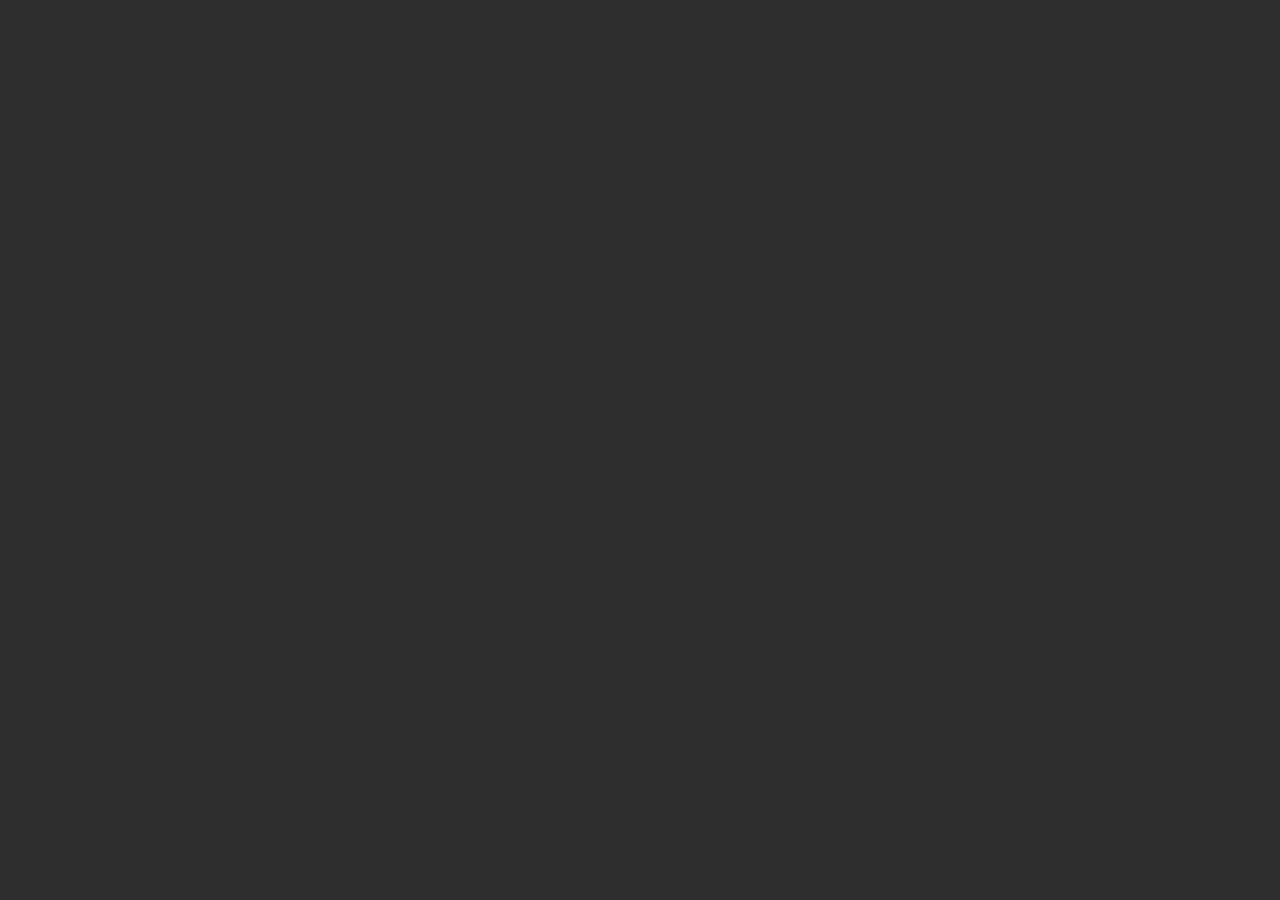
==== Site/index.html @ 5b0119a9 "Initial Commit" ====
<!DOCTYPE html>
<html lang="pt-br">
<head>
    <meta charset="UTF-8">
    <meta name="viewport" content="width=device-width, initial-scale=1.0">
    <title>Store</title>
    <link rel="stylesheet" href="css/style.css">
    <script src="js/script.js"></script>
</head>
<body>
    
</body>
</html>
---- Site/css/style.css ----
body{
    background-color: #2e2e2e;
}
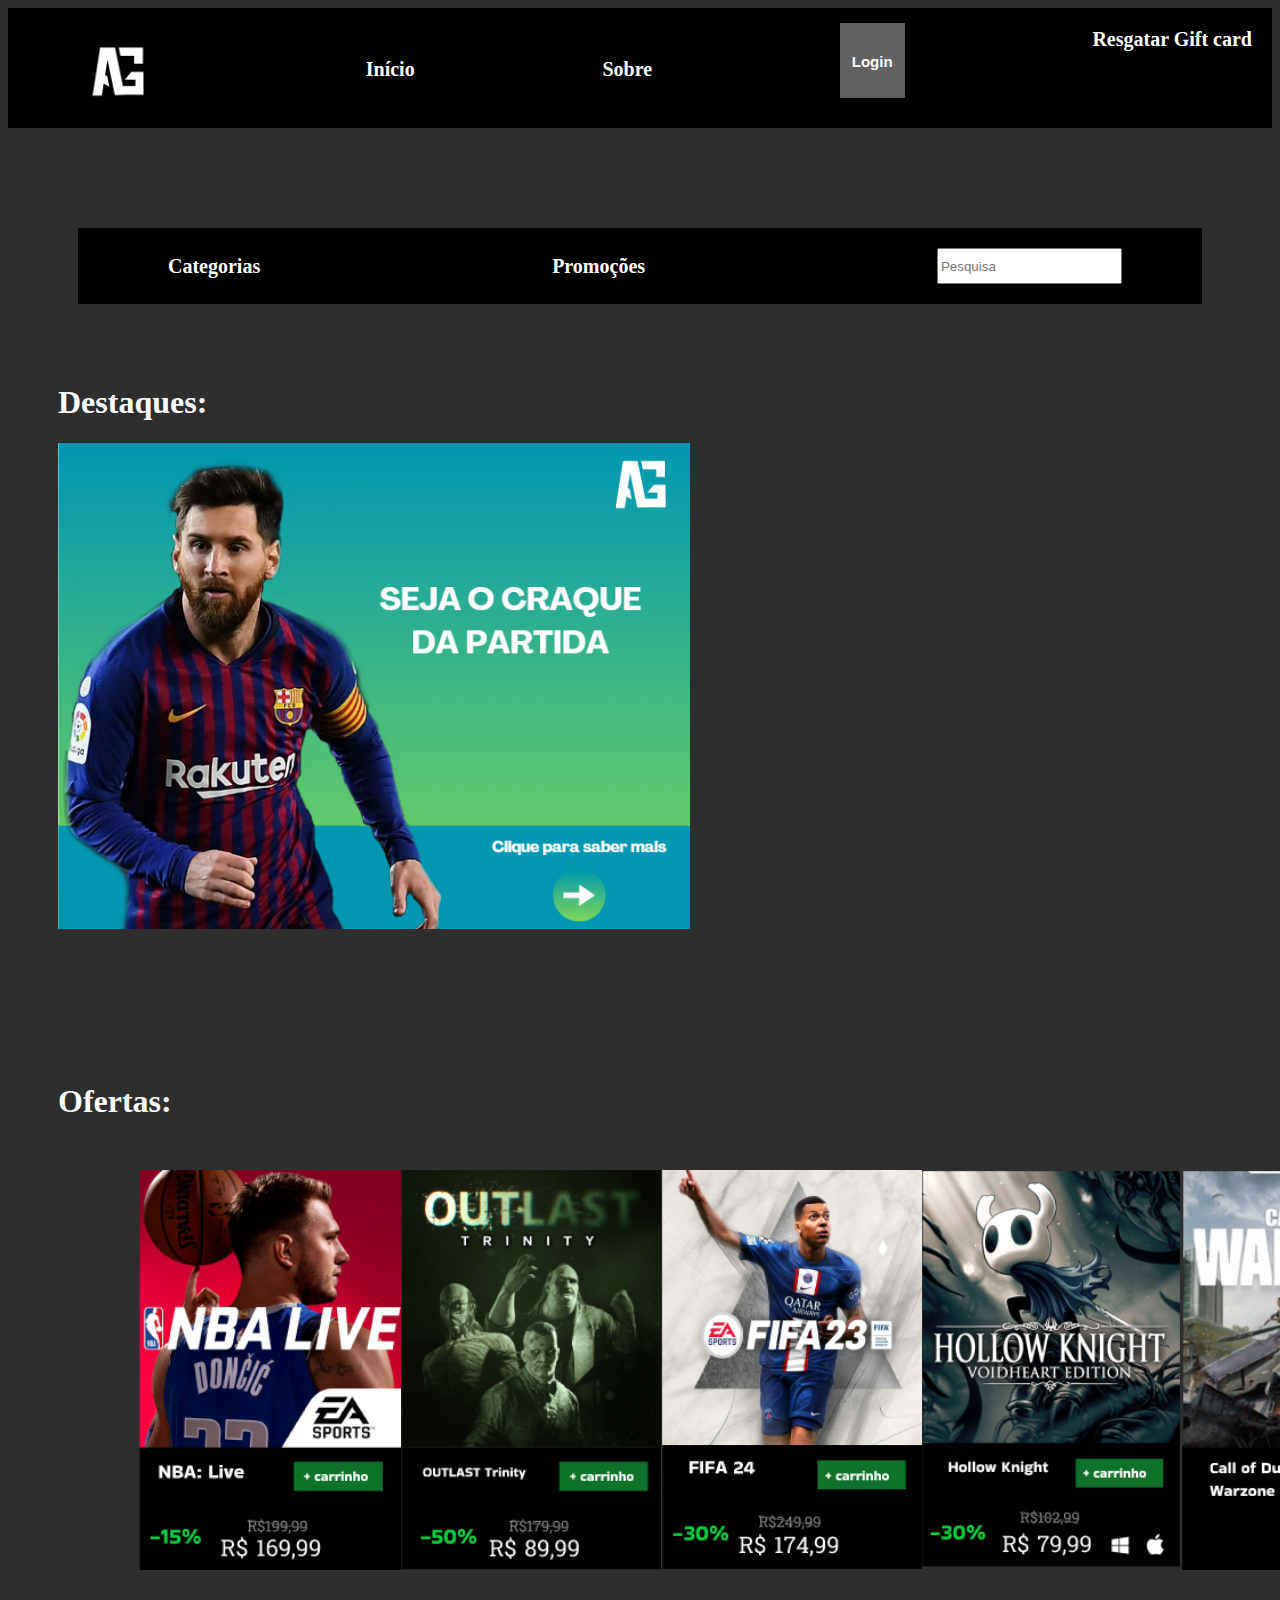
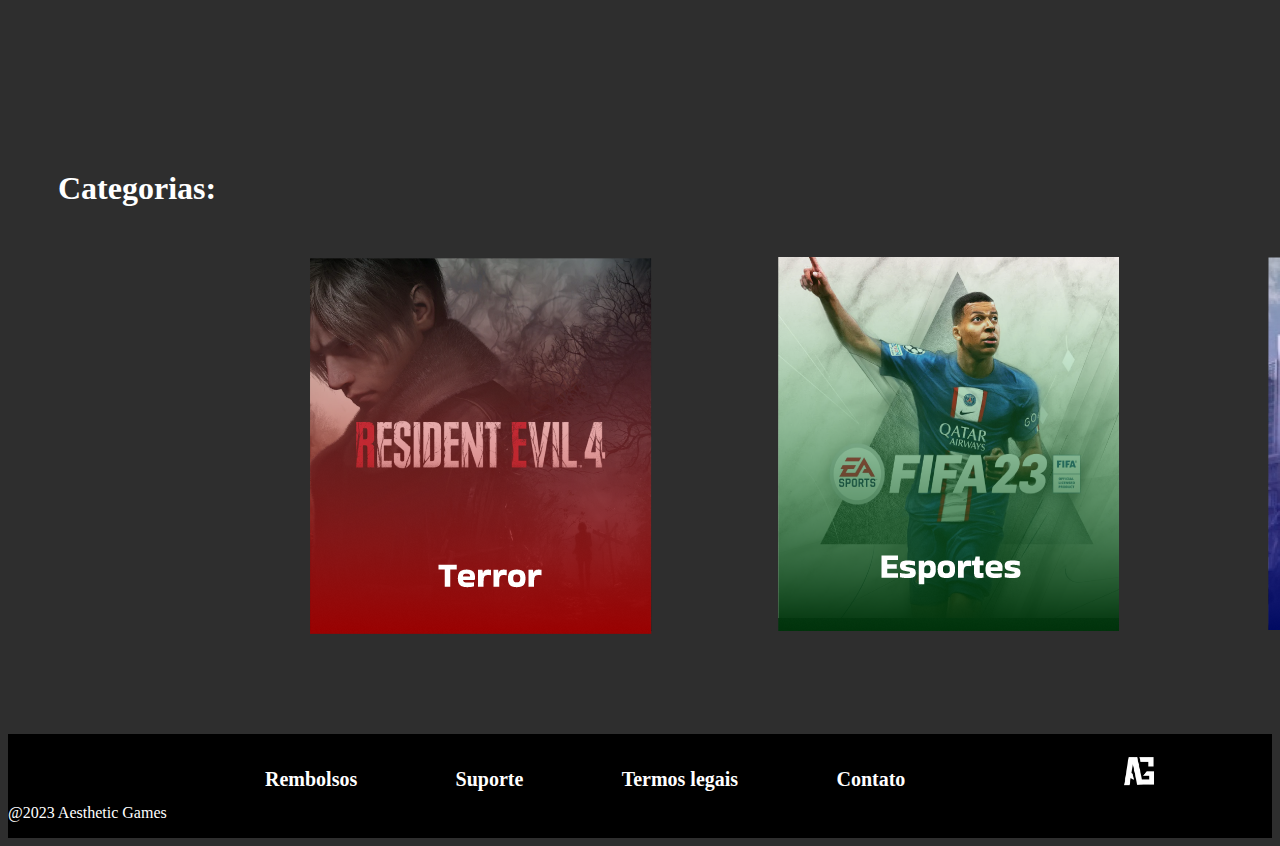
==== commit abc5df15: ":sparkles: feat: Começo da página inicial" ====
--- a/Site/index.html
+++ b/Site/index.html
@@ -2,12 +2,46 @@
 <html lang="pt-br">
 <head>
     <meta charset="UTF-8">
-    <meta name="viewport" content="width=device-width, initial-scale=1.0">
     <title>Store</title>
     <link rel="stylesheet" href="css/style.css">
     <script src="js/script.js"></script>
 </head>
 <body>
-    
+    <div id="nav">
+        <img src="imgs/AG.png" id="ag_logo">
+        <h2>Início</h2>
+        <h2>Sobre</h2>
+        <button id="login_btn">Login</button>
+        <h3>Resgatar Gift card</h3>
+    </div>
+    <div id="nav2">
+        <h4 class="categoria">Categorias</h4>
+        <h4>Promoções</h4>
+        <input type="text" placeholder="Pesquisa" id="barra_pesquisa">
+    </div>
+    <h1>Destaques:</h1>
+    <img src="imgs/banner_1.png" class="banner">
+    <h1>Ofertas:</h1>
+    <div class="ofertas">
+        <img src="imgs/nba.png" class="nba_of">
+        <img src="imgs/outlast.png" class="outlast_of">
+        <img src="imgs/fifa.png" class="fifa_of">
+        <img src="imgs/h_k.png" class="hf_of">
+        <img src="imgs/warzone.png" class="war_of">
+    </div>
+    <h1>Categorias:</h1>
+    <div class="categorias">
+        <img src="imgs/terror.png" class="cat_terror">
+        <img src="imgs/esportes.png" class="cat_esp">
+        <img src="imgs/fps.png" class="cat_fps">
+    </div>
+    <div id="rodape">
+        <p>@2023 Aesthetic Games</p>
+        <h5>Rembolsos</h5>
+        <h5>Suporte</h5>
+        <h5>Termos legais</h5>
+        <h5>Contato</h5>
+        <img src="imgs/AG.png" id="ag_logo2">
+    </div>
 </body>
-</html>+</html>
--- a/Site/css/style.css
+++ b/Site/css/style.css
@@ -1,3 +1,134 @@
+#nav{
+    background-color: black;
+    display: grid;
+    grid-template-columns: auto auto auto auto auto;
+    justify-content: space-between;
+    position: sticky;
+    top: 0;
+}
+
+#nav2{
+    background-color: black;
+    margin-top: 100px;
+    display: grid;
+    grid-template-columns: auto auto auto;
+    justify-content: space-between;
+    margin-left: 70px;
+    margin-right: 70px;
+}
+
+#rodape{
+    background-color: black;
+    display: grid;
+    grid-template-columns: auto auto auto auto auto auto;
+}
+
+#ag_logo{
+    height: 120px;
+    margin-bottom: 0px;
+    color: black;
+    margin-left: 50px;
+}
+
+#ag_logo2{
+    height: 70px;
+    margin-bottom: 10px;
+    color: black;
+    margin-left: 100px;
+}
+
+#login_btn{
+    background-color: #626161;
+    color: white;
+    margin-top: 15px;
+    margin-bottom: 30px;
+    padding-bottom: 0px;
+    padding-left: 10px;
+    padding-right: 10px;
+    font-size: 15px;
+    font-weight: 800;
+    border-color: transparent;
+}
+
+#barra_pesquisa{
+    margin-right: 80px;
+    margin-top: 20px;
+    margin-bottom: 20px;
+}
+
+.categoria{
+    margin-left: 90px;
+}
+
+.banner{
+    margin-left: 50px;
+    width: 50%;
+    margin-bottom: 70px;
+}
+
+.categorias{
+    display: grid;
+    grid-template-columns: 770px 490px 400px;
+    margin-top: 50px;
+    margin-bottom: 100px;
+}
+
+.cat_terror{
+    margin-left: 300px;
+  
+}
+
+.ofertas{
+    display: grid;
+    grid-template-columns: auto auto auto auto auto auto;
+    margin-top: 50px;
+    margin-bottom: 200px;
+}
+
+.ofertas img{
+    height: 400px;
+}
+
+.nba_of{
+    margin-left: 130px;
+}
+
 body{
     background-color: #2e2e2e;
+}
+
+h2{
+    color: white;
+    font-size: 20px;
+    font-weight: 800;
+    margin-top: 50px;
+}
+
+h3{
+    color: white;
+    margin-right: 20px;
+    font-size: 20px;
+    font-weight: 800;
+}
+
+h4{
+    color: white;
+    font-weight: 800;
+    font-size: 20px;
+}
+
+h1{
+    margin-top: 80px;
+    color: white;
+    margin-left: 50px;
+}
+
+h5{
+    color: white;
+    font-size: 20px;
+}
+
+p{
+    color: white;
+    margin-top: 70px;
 }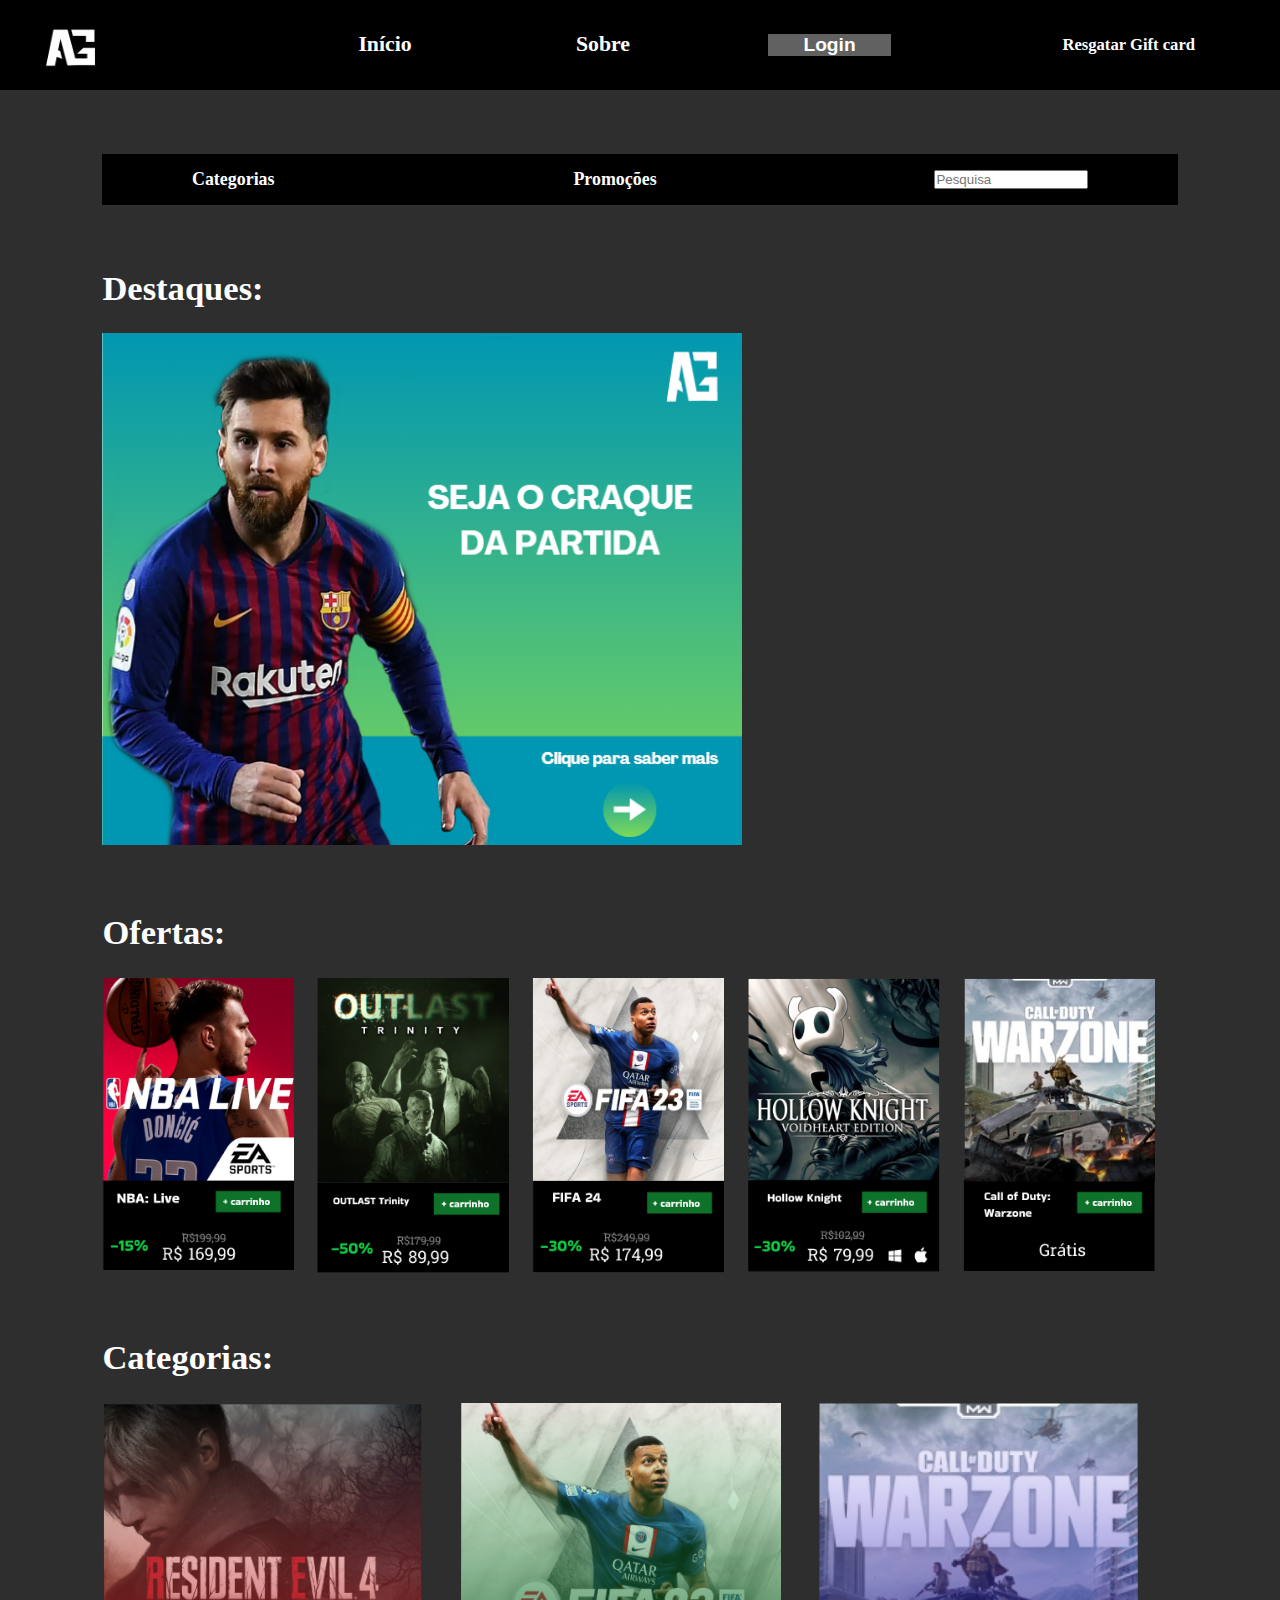
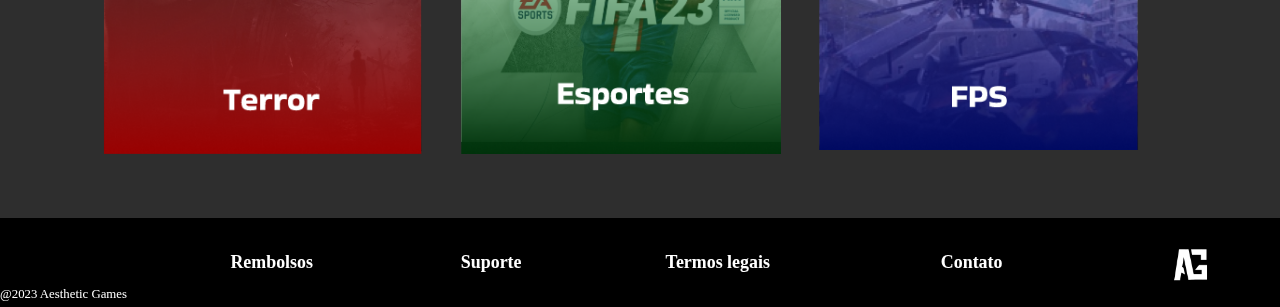
==== commit e7ae40e5: ":sparkles: feat and :bug: fix: css corrigido e atualizado." ====
--- a/Site/index.html
+++ b/Site/index.html
@@ -9,38 +9,38 @@
 <body>
     <div id="nav">
         <img src="imgs/AG.png" id="ag_logo">
-        <h2>Início</h2>
-        <h2>Sobre</h2>
+        <h2 class="inicio">Início</h2>
+        <h2 class="sobre">Sobre</h2>
         <button id="login_btn">Login</button>
-        <h3>Resgatar Gift card</h3>
+        <span class="resgatar">Resgatar Gift card</span>
     </div>
     <div id="nav2">
         <h4 class="categoria">Categorias</h4>
-        <h4>Promoções</h4>
+        <h4 class="promocoes">Promoções</h4>
         <input type="text" placeholder="Pesquisa" id="barra_pesquisa">
     </div>
-    <h1>Destaques:</h1>
+    <h1 class="destaques">Destaques:</h1>
     <img src="imgs/banner_1.png" class="banner">
-    <h1>Ofertas:</h1>
-    <div class="ofertas">
+    <h1 class="ofertas">Ofertas:</h1>
+    <div class="container-ofertas">
         <img src="imgs/nba.png" class="nba_of">
         <img src="imgs/outlast.png" class="outlast_of">
         <img src="imgs/fifa.png" class="fifa_of">
         <img src="imgs/h_k.png" class="hf_of">
         <img src="imgs/warzone.png" class="war_of">
     </div>
-    <h1>Categorias:</h1>
-    <div class="categorias">
+    <h1 class="categorias">Categorias:</h1>
+    <div class="container-categorias">
         <img src="imgs/terror.png" class="cat_terror">
         <img src="imgs/esportes.png" class="cat_esp">
         <img src="imgs/fps.png" class="cat_fps">
     </div>
     <div id="rodape">
-        <p>@2023 Aesthetic Games</p>
-        <h5>Rembolsos</h5>
-        <h5>Suporte</h5>
-        <h5>Termos legais</h5>
-        <h5>Contato</h5>
+        <p class="ano">@2023 Aesthetic Games</p>
+        <h5 class="reembolso">Rembolsos</h5>
+        <h5 class="suporte">Suporte</h5>
+        <h5 class="termos">Termos legais</h5>
+        <h5 class="contato">Contato</h5>
         <img src="imgs/AG.png" id="ag_logo2">
     </div>
 </body>
--- a/Site/css/style.css
+++ b/Site/css/style.css
@@ -1,134 +1,209 @@
+*{
+    margin: 0;
+    padding: 0;
+    box-sizing: border-box;
+}
+
+body{
+    background-color: #2e2e2e;
+}
+
 #nav{
+    width: 100%;
+    height: 7vw;
     background-color: black;
-    display: grid;
-    grid-template-columns: auto auto auto auto auto;
+    align-items: center;
+    display: grid;
+    grid-template-columns: 1fr 1fr 1fr 1fr 1fr;
     justify-content: space-between;
     position: sticky;
     top: 0;
+    align-items: center;
+}
+
+#ag_logo{
+    position: absolute;
+    width: 9%;
+    height: 100%;
+    color: black;
+    margin-left: 1vw;
+}
+
+h2{
+    color: white;
+    font-size: 1.7vw;
+    font-weight: 800;
+}
+
+.inicio{
+    position: absolute;
+    margin-left: 28vw;
+}
+
+.sobre{
+    position: absolute;
+    margin-left: 45vw;
+}
+
+#login_btn{
+    width: 15%;
+    background-color: #626161;
+    color: white;
+    margin-left: 60vw;
+    font-size: 1.5vw;
+    font-weight: 800;
+    border: 0;
+}
+
+span{
+    color: white;
+    font-size: 1.3vw;
+    font-weight: 800;
+}
+
+.resgatar{
+    position: absolute;
+    margin-left: 83vw;
 }
 
 #nav2{
+    height: 4vw;
     background-color: black;
-    margin-top: 100px;
-    display: grid;
-    grid-template-columns: auto auto auto;
-    justify-content: space-between;
-    margin-left: 70px;
-    margin-right: 70px;
+    margin-top: 5%;
+    margin-left: 8%;
+    margin-right: 8%;
+    align-items: center;
+    display: grid;
+    grid-template-columns: 1fr 1fr 1fr;
+    justify-content: space-between;
+}
+
+h4{
+    color: white;
+    font-size: 1.4vw;
+    font-weight: 800;
+}
+
+.categoria{
+    margin-left: 7vw;
+}
+
+.promocoes{
+    margin-left: 8.8vw;
+}
+
+#barra_pesquisa{
+    margin-right: 7vw;
+    margin-left: 9vw;
+    width: 12vw;
+}
+
+h1{
+    color: white;
+    font-size: 2.7vw;
+    font-weight: 800;
+}
+
+.destaques{
+    margin-top: 5%;
+    margin-bottom: 2%;
+    margin-left: 8%;
+}
+
+.banner{
+    width: 50vw;
+    height: 40vw;
+    margin-left: 8%;
+}
+
+.ofertas{
+    margin-top: 5%;
+    margin-bottom: 2%;
+    margin-left: 8%;
+}
+
+.container-ofertas{
+    display: grid;
+    grid-template-columns: 1fr 1fr 1fr 1fr 1fr;
+    justify-content: space-between;
+    margin-left: 8%;
+    margin-right: 8%;
+}
+
+.container-ofertas img{
+    width: 15vw;
+}
+
+.categorias{
+    margin-top: 5%;
+    margin-bottom: 2%;
+    margin-left: 8%;
+}
+
+.container-categorias{
+    display: grid;
+    grid-template-columns: 1fr 1fr 1fr;
+    justify-content: space-between;
+    margin-left: 8%;
+    margin-right: 8%;
+    margin-bottom: 5%;
+}
+
+.container-categorias img{
+    width: 25vw;
 }
 
 #rodape{
+    width: 100%;
+    height: 7vw;
     background-color: black;
     display: grid;
-    grid-template-columns: auto auto auto auto auto auto;
-}
-
-#ag_logo{
-    height: 120px;
-    margin-bottom: 0px;
+    grid-template-columns: 1fr 1fr 1fr 1fr 1fr 1fr;
+    justify-content: space-between;
+    align-items: center;
+}
+
+p{
+    color: white;
+    font-size: 1vw;
+}
+
+.ano{
+    position: absolute;
+    margin-top: 5%;
+}
+
+h5{
+    color: white;
+    font-size: 1.4vw;
+    font-weight: 800;
+}
+
+.reembolso{
+    position: absolute;
+    margin-left: 18vw;
+}
+
+.suporte{
+    position: absolute;
+    margin-left: 36vw;
+}
+
+.termos{
+    position: absolute;
+    margin-left: 52vw;
+}
+
+.contato{
+    position: absolute;
+    margin-left: 73.5vw;
+}
+
+#ag_logo2{
+    position: absolute;
+    width: 6vw;
+    height: 6vw;
     color: black;
-    margin-left: 50px;
-}
-
-#ag_logo2{
-    height: 70px;
-    margin-bottom: 10px;
-    color: black;
-    margin-left: 100px;
-}
-
-#login_btn{
-    background-color: #626161;
-    color: white;
-    margin-top: 15px;
-    margin-bottom: 30px;
-    padding-bottom: 0px;
-    padding-left: 10px;
-    padding-right: 10px;
-    font-size: 15px;
-    font-weight: 800;
-    border-color: transparent;
-}
-
-#barra_pesquisa{
-    margin-right: 80px;
-    margin-top: 20px;
-    margin-bottom: 20px;
-}
-
-.categoria{
-    margin-left: 90px;
-}
-
-.banner{
-    margin-left: 50px;
-    width: 50%;
-    margin-bottom: 70px;
-}
-
-.categorias{
-    display: grid;
-    grid-template-columns: 770px 490px 400px;
-    margin-top: 50px;
-    margin-bottom: 100px;
-}
-
-.cat_terror{
-    margin-left: 300px;
-  
-}
-
-.ofertas{
-    display: grid;
-    grid-template-columns: auto auto auto auto auto auto;
-    margin-top: 50px;
-    margin-bottom: 200px;
-}
-
-.ofertas img{
-    height: 400px;
-}
-
-.nba_of{
-    margin-left: 130px;
-}
-
-body{
-    background-color: #2e2e2e;
-}
-
-h2{
-    color: white;
-    font-size: 20px;
-    font-weight: 800;
-    margin-top: 50px;
-}
-
-h3{
-    color: white;
-    margin-right: 20px;
-    font-size: 20px;
-    font-weight: 800;
-}
-
-h4{
-    color: white;
-    font-weight: 800;
-    font-size: 20px;
-}
-
-h1{
-    margin-top: 80px;
-    color: white;
-    margin-left: 50px;
-}
-
-h5{
-    color: white;
-    font-size: 20px;
-}
-
-p{
-    color: white;
-    margin-top: 70px;
-}+    margin-left: 90vw;
+
+}
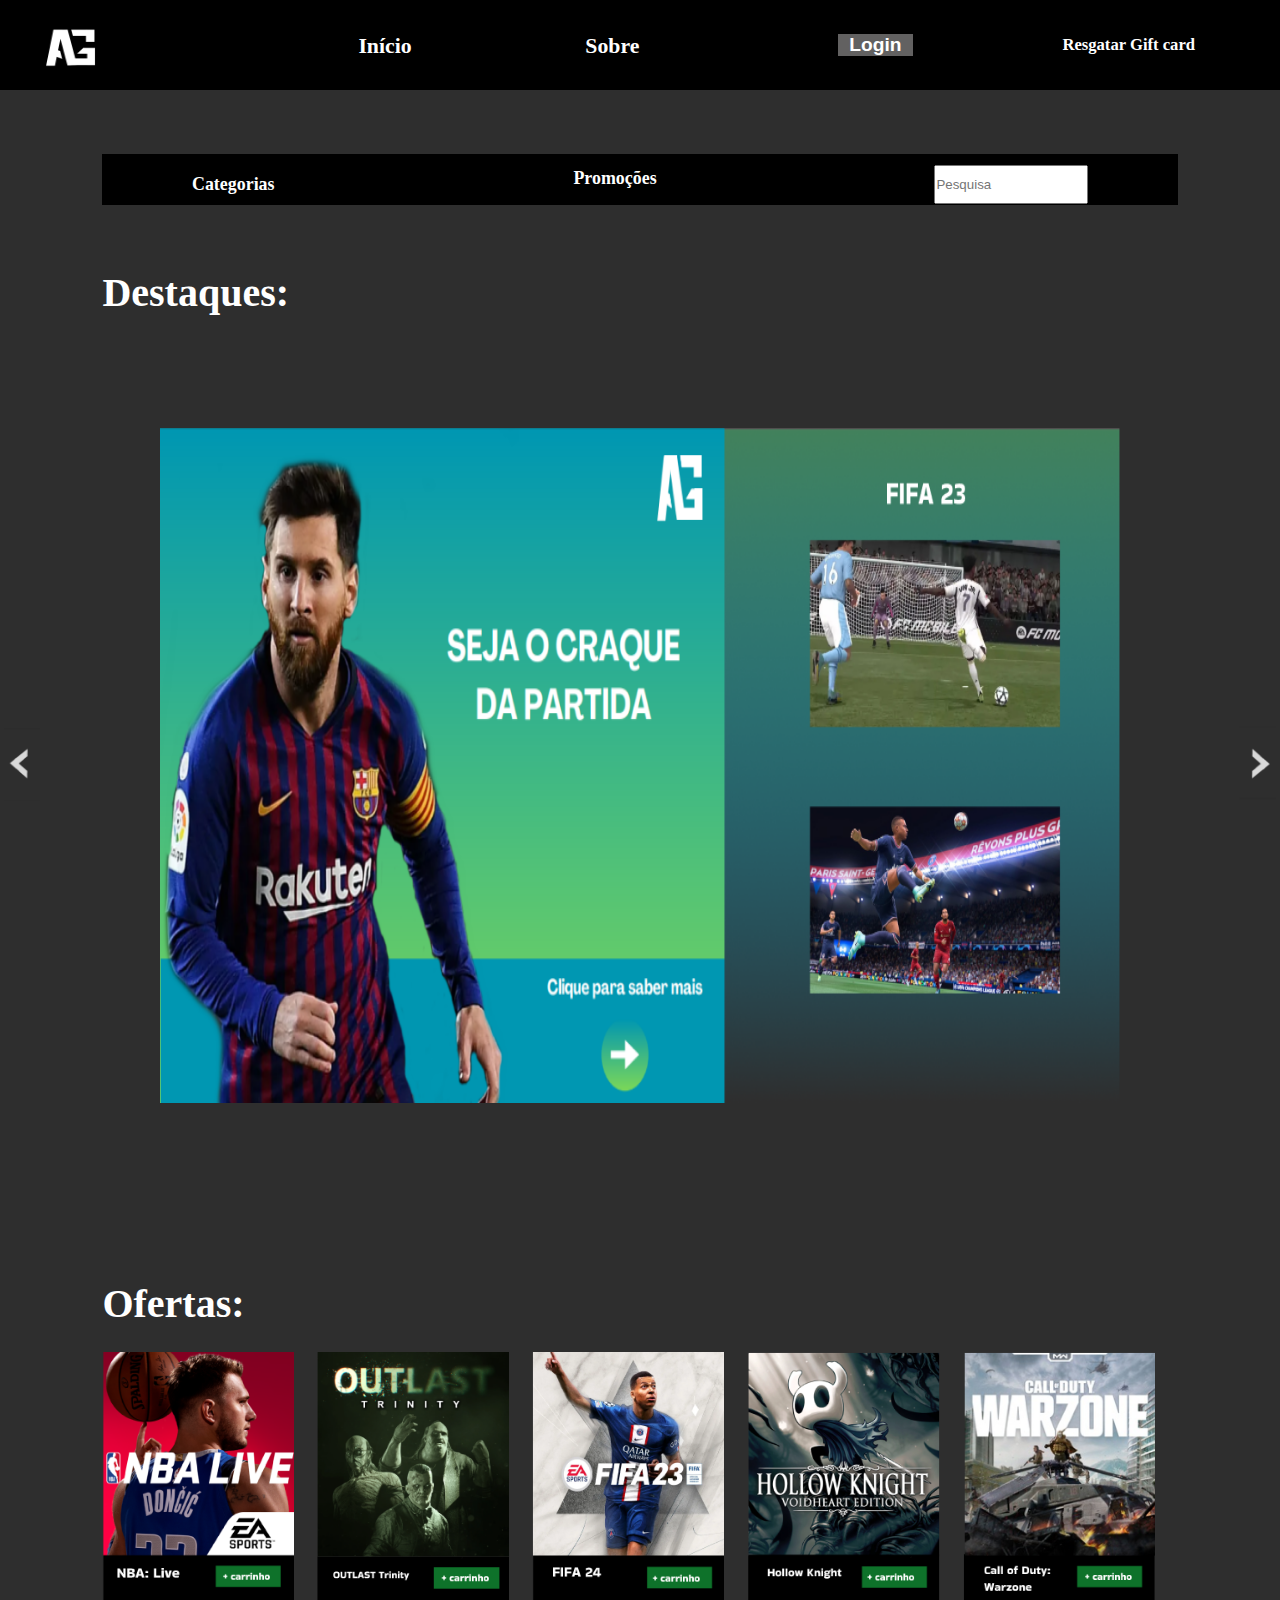
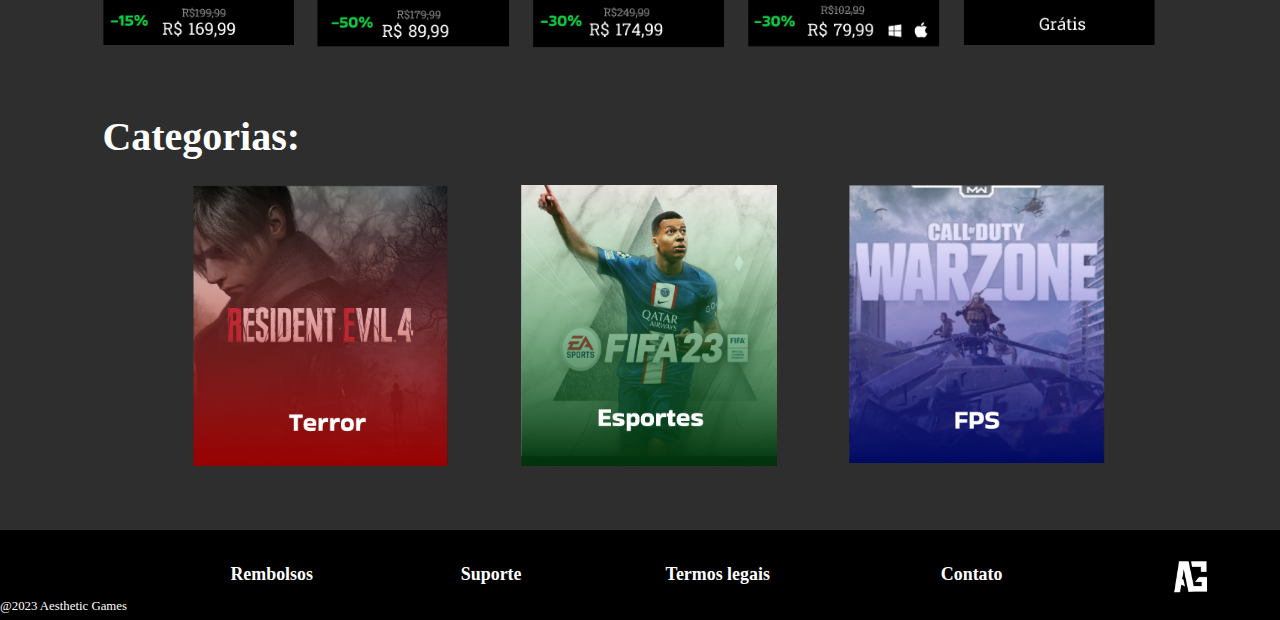
==== commit d1b33ff6: ":sparkles: feat: Carrossel da página inicial" ====
--- a/Site/index.html
+++ b/Site/index.html
@@ -4,23 +4,31 @@
     <meta charset="UTF-8">
     <title>Store</title>
     <link rel="stylesheet" href="css/style.css">
-    <script src="js/script.js"></script>
-</head>
+    <script src="js/script.js" defer></script>
 <body>
     <div id="nav">
         <img src="imgs/AG.png" id="ag_logo">
-        <h2 class="inicio">Início</h2>
-        <h2 class="sobre">Sobre</h2>
-        <button id="login_btn">Login</button>
+        <a href="index.html"><h2 class="inicio">Início</h2></a>
+        <a href="sobre.html"><h2 class="sobre">Sobre</h2></a>
+        <button id="login_btn"> <a href="login.html">Login</a></button>
         <span class="resgatar">Resgatar Gift card</span>
     </div>
     <div id="nav2">
-        <h4 class="categoria">Categorias</h4>
+        <a href="#categorias"><h4 class="categoria">Categorias</h4></a>
         <h4 class="promocoes">Promoções</h4>
         <input type="text" placeholder="Pesquisa" id="barra_pesquisa">
     </div>
     <h1 class="destaques">Destaques:</h1>
-    <img src="imgs/banner_1.png" class="banner">
+    <div class="container-slider">
+        <button id="prev-button"><img src="imgs/seta_d.png"></button>
+        <div class="container-banner">
+            <img src="imgs/banner1.png" class="slider on">
+            <img src="imgs/banner2.png" class="slider">
+            <img src="imgs/banner3.png" class="slider">
+            <img src="imgs/banner4.png" class="slider">
+        </div>
+        <button id="next-button"><img src="imgs/seta_d.png"></button>
+    </div>
     <h1 class="ofertas">Ofertas:</h1>
     <div class="container-ofertas">
         <img src="imgs/nba.png" class="nba_of">
@@ -30,7 +38,7 @@
         <img src="imgs/warzone.png" class="war_of">
     </div>
     <h1 class="categorias">Categorias:</h1>
-    <div class="container-categorias">
+    <div class="container-categorias"  id="categorias">
         <img src="imgs/terror.png" class="cat_terror">
         <img src="imgs/esportes.png" class="cat_esp">
         <img src="imgs/fps.png" class="cat_fps">
--- a/Site/css/style.css
+++ b/Site/css/style.css
@@ -8,6 +8,7 @@
     background-color: #2e2e2e;
 }
 
+/*barra de navegação*/
 #nav{
     width: 100%;
     height: 7vw;
@@ -19,6 +20,7 @@
     position: sticky;
     top: 0;
     align-items: center;
+    z-index: 1;
 }
 
 #ag_logo{
@@ -40,16 +42,27 @@
     margin-left: 28vw;
 }
 
+a{
+    margin-bottom: 1.7vw;
+    text-decoration: none;
+    color: white;
+}
+
+a:visited{
+    text-decoration: none;
+    color: white;
+}
+
 .sobre{
     position: absolute;
-    margin-left: 45vw;
+    margin-left: 30.5vw;
 }
 
 #login_btn{
     width: 15%;
     background-color: #626161;
     color: white;
-    margin-left: 60vw;
+    margin-left: 35vw;
     font-size: 1.5vw;
     font-weight: 800;
     border: 0;
@@ -66,6 +79,7 @@
     margin-left: 83vw;
 }
 
+/*barra de nagecação secundária*/
 #nav2{
     height: 4vw;
     background-color: black;
@@ -84,20 +98,75 @@
     font-weight: 800;
 }
 
+.container-slider{
+  display: flex;
+  width: 100%;
+  min-height: 100vh;
+  align-items: center;
+  justify-content: center;
+  gap: 20rem;
+  margin-top: 0;
+}
+
+.container-banner{
+    display: flex;
+    align-items: center;
+    justify-content: center;
+    width: 700px;
+}
+
+.slider{
+  opacity: 0;
+  transition: opacity .2s;
+  width: 75%;
+  position: absolute;
+  height: 75%;
+}
+
+.on {
+    opacity: 1;
+}
+
+#prev-button, #next-button{
+    border: none;
+    background-color: transparent;
+    cursor: pointer;
+}
+
+#prev-button img, #next-button img{
+    width: 80%;
+    height: 80%;
+}
+
+#next-button{
+    transform: rotate(180deg);
+    margin-left: 70px;
+    margin-bottom: 10px;
+}
+
+#prev-button{
+    margin-right: 70px;
+}
+
 .categoria{
     margin-left: 7vw;
+    margin-top: 20px;
 }
 
 .promocoes{
     margin-left: 8.8vw;
+    margin-bottom: 13px;
 }
 
 #barra_pesquisa{
     margin-right: 7vw;
     margin-left: 9vw;
     width: 12vw;
-}
-
+    padding-top: 10px;
+    padding-bottom: 10px;
+}
+
+/*destaques*/
 h1{
     color: white;
     font-size: 2.7vw;
@@ -106,20 +175,18 @@
 
 .destaques{
     margin-top: 5%;
+    margin-bottom: 0;
+    margin-left: 8%;
+    font-size: 40px
+}
+
+
+/*ofertas*/
+.ofertas{
+    margin-top: 5%;
     margin-bottom: 2%;
     margin-left: 8%;
-}
-
-.banner{
-    width: 50vw;
-    height: 40vw;
-    margin-left: 8%;
-}
-
-.ofertas{
-    margin-top: 5%;
-    margin-bottom: 2%;
-    margin-left: 8%;
+    font-size: 40px
 }
 
 .container-ofertas{
@@ -128,31 +195,35 @@
     justify-content: space-between;
     margin-left: 8%;
     margin-right: 8%;
+    justify-content: center;
 }
 
 .container-ofertas img{
     width: 15vw;
 }
 
+/*categorias*/
 .categorias{
     margin-top: 5%;
     margin-bottom: 2%;
     margin-left: 8%;
+    font-size: 40px
 }
 
 .container-categorias{
     display: grid;
     grid-template-columns: 1fr 1fr 1fr;
     justify-content: space-between;
-    margin-left: 8%;
+    margin-left: 15%;
     margin-right: 8%;
     margin-bottom: 5%;
 }
 
 .container-categorias img{
-    width: 25vw;
-}
-
+    width: 20vw;
+}
+
+/*rodapé*/
 #rodape{
     width: 100%;
     height: 7vw;
@@ -207,3 +278,44 @@
     margin-left: 90vw;
 
 }
+
+.inicio{
+    position: absolute;
+    margin-left: 28vw;
+}
+
+span{
+    color: white;
+    font-size: 1.3vw;
+    font-weight: 800;
+}
+
+.resgatar{
+    position: absolute;
+    margin-left: 83vw;
+}
+
+.ano{
+    position: absolute;
+    margin-top: 5%;
+}
+
+.reembolso{
+    position: absolute;
+    margin-left: 18vw;
+}
+
+.suporte{
+    position: absolute;
+    margin-left: 36vw;
+}
+
+.termos{
+    position: absolute;
+    margin-left: 52vw;
+}
+
+.contato{
+    position: absolute;
+    margin-left: 73.5vw;
+}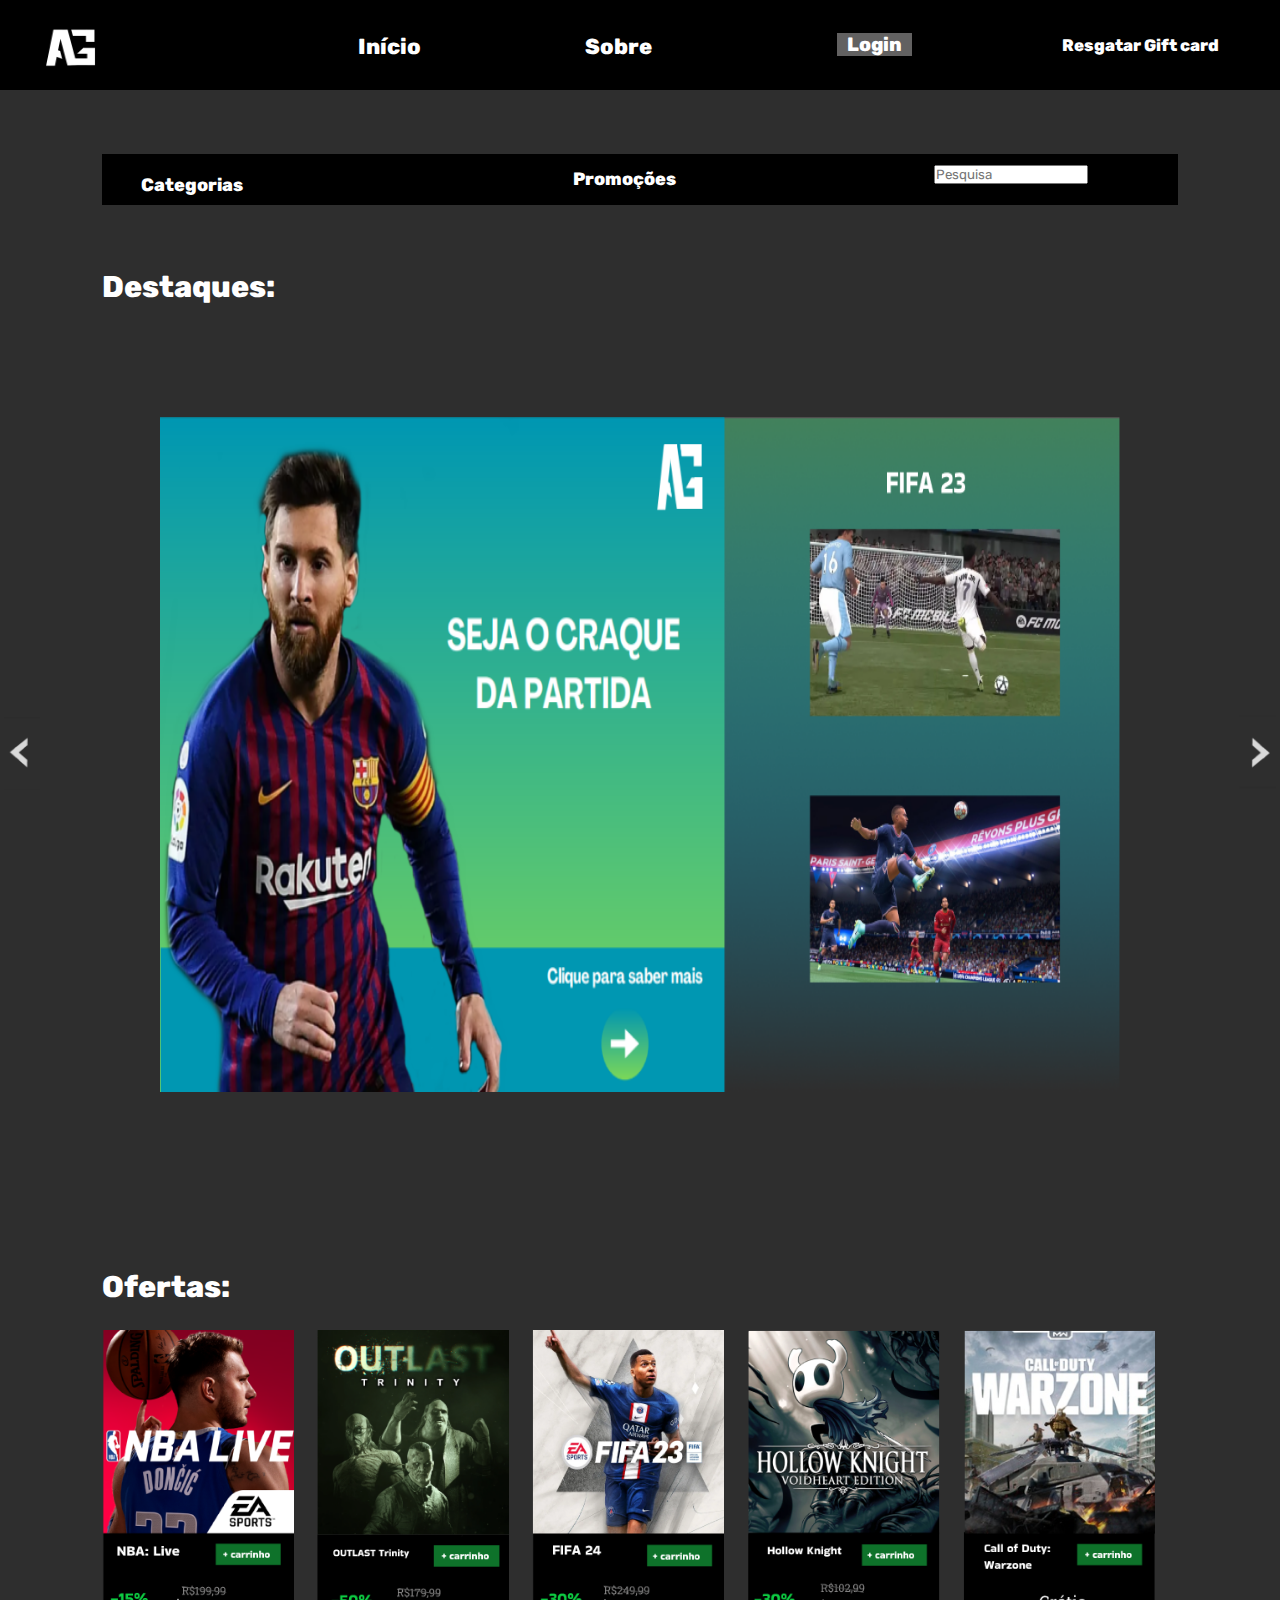
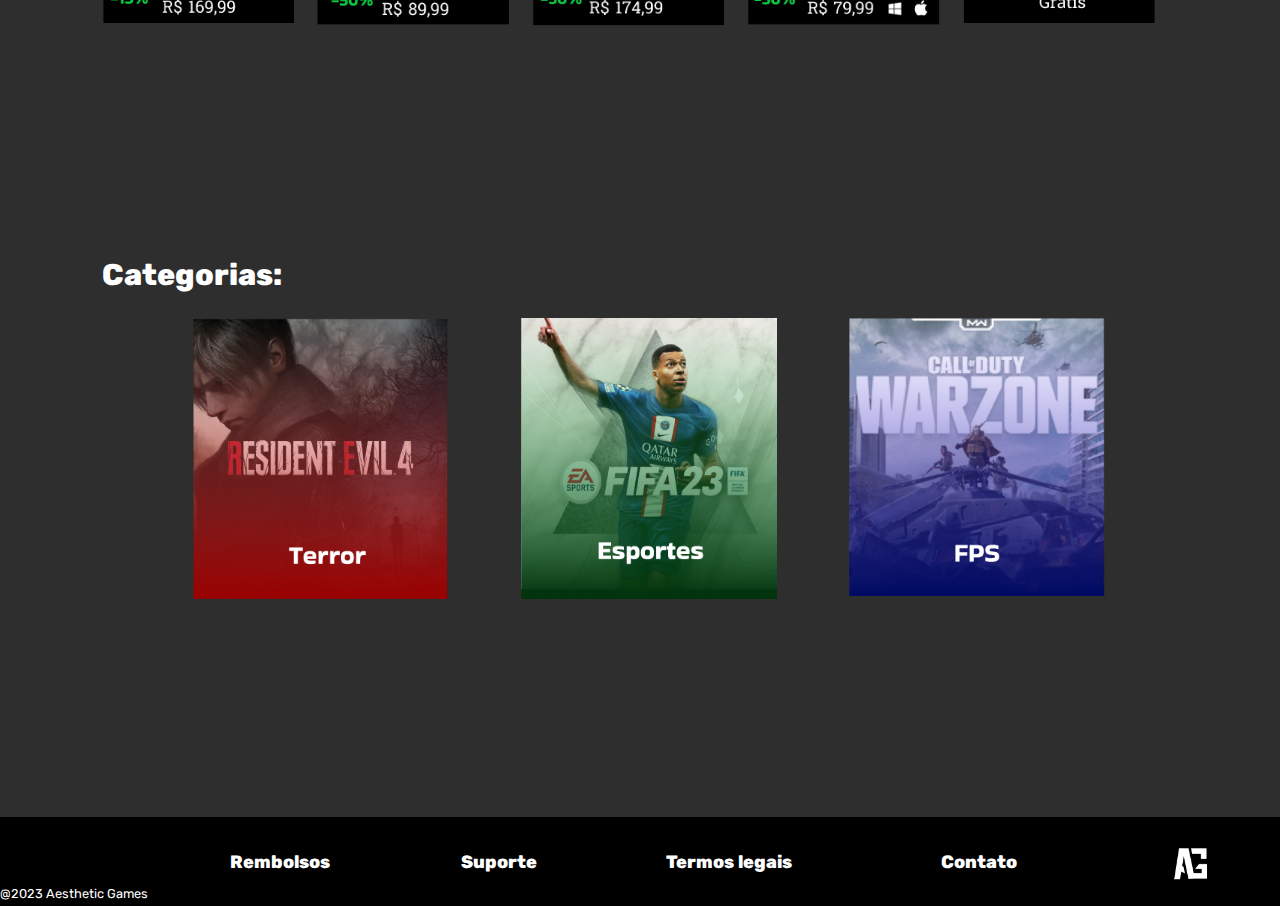
==== commit f21b2bae: "comeicei o carrinho e corrigi/piorei a pagina de pesquisa" ====
--- a/Site/index.html
+++ b/Site/index.html
@@ -16,7 +16,9 @@
     <div id="nav2">
         <a href="#categorias"><h4 class="categoria">Categorias</h4></a>
         <h4 class="promocoes">Promoções</h4>
+        <a href="pesquisa.html">
         <input type="text" placeholder="Pesquisa" id="barra_pesquisa">
+    </a>
     </div>
     <h1 class="destaques">Destaques:</h1>
     <div class="container-slider">
--- a/Site/css/style.css
+++ b/Site/css/style.css
@@ -1,7 +1,10 @@
+@import url('https://fonts.googleapis.com/css2?family=Rubik:wght@300;400;500;600;700;800;900&display=swap');
+
 *{
     margin: 0;
     padding: 0;
     box-sizing: border-box;
+    font-family: 'Rubik', cursive;
 }
 
 body{
@@ -105,7 +108,6 @@
   align-items: center;
   justify-content: center;
   gap: 20rem;
-  margin-top: 0;
 }
 
 .container-banner{
@@ -123,7 +125,7 @@
   height: 75%;
 }
 
-.on {
+.on{
     opacity: 1;
 }
 
@@ -149,7 +151,7 @@
 }
 
 .categoria{
-    margin-left: 7vw;
+    margin-left: 3vw;
     margin-top: 20px;
 }
 
@@ -162,8 +164,6 @@
     margin-right: 7vw;
     margin-left: 9vw;
     width: 12vw;
-    padding-top: 10px;
-    padding-bottom: 10px;
 }
 
 /*destaques*/
@@ -177,7 +177,7 @@
     margin-top: 5%;
     margin-bottom: 0;
     margin-left: 8%;
-    font-size: 40px
+    font-size: 30px
 }
 
 
@@ -186,7 +186,7 @@
     margin-top: 5%;
     margin-bottom: 2%;
     margin-left: 8%;
-    font-size: 40px
+    font-size: 30px
 }
 
 .container-ofertas{
@@ -196,6 +196,7 @@
     margin-left: 8%;
     margin-right: 8%;
     justify-content: center;
+    margin-bottom: 230px;
 }
 
 .container-ofertas img{
@@ -207,7 +208,7 @@
     margin-top: 5%;
     margin-bottom: 2%;
     margin-left: 8%;
-    font-size: 40px
+    font-size: 30px
 }
 
 .container-categorias{
@@ -216,7 +217,7 @@
     justify-content: space-between;
     margin-left: 15%;
     margin-right: 8%;
-    margin-bottom: 5%;
+    margin-bottom: 17%;
 }
 
 .container-categorias img{
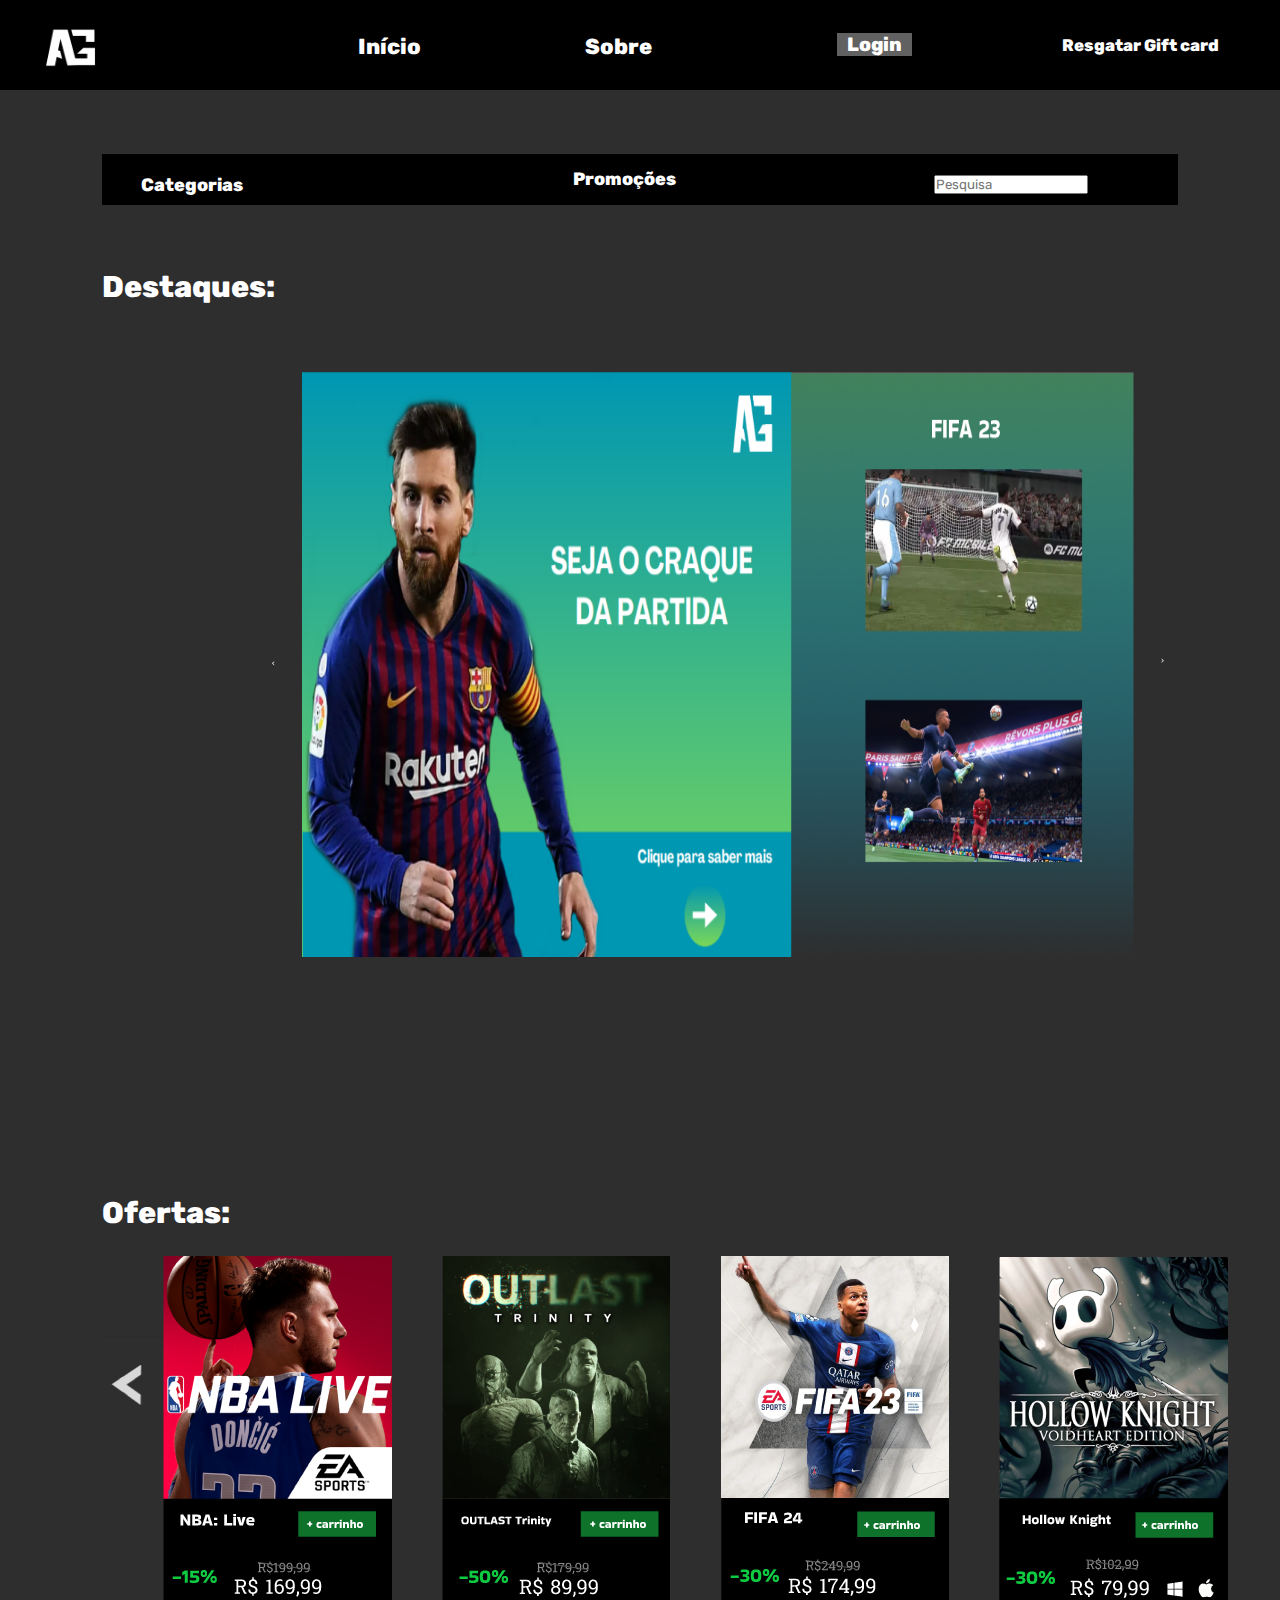
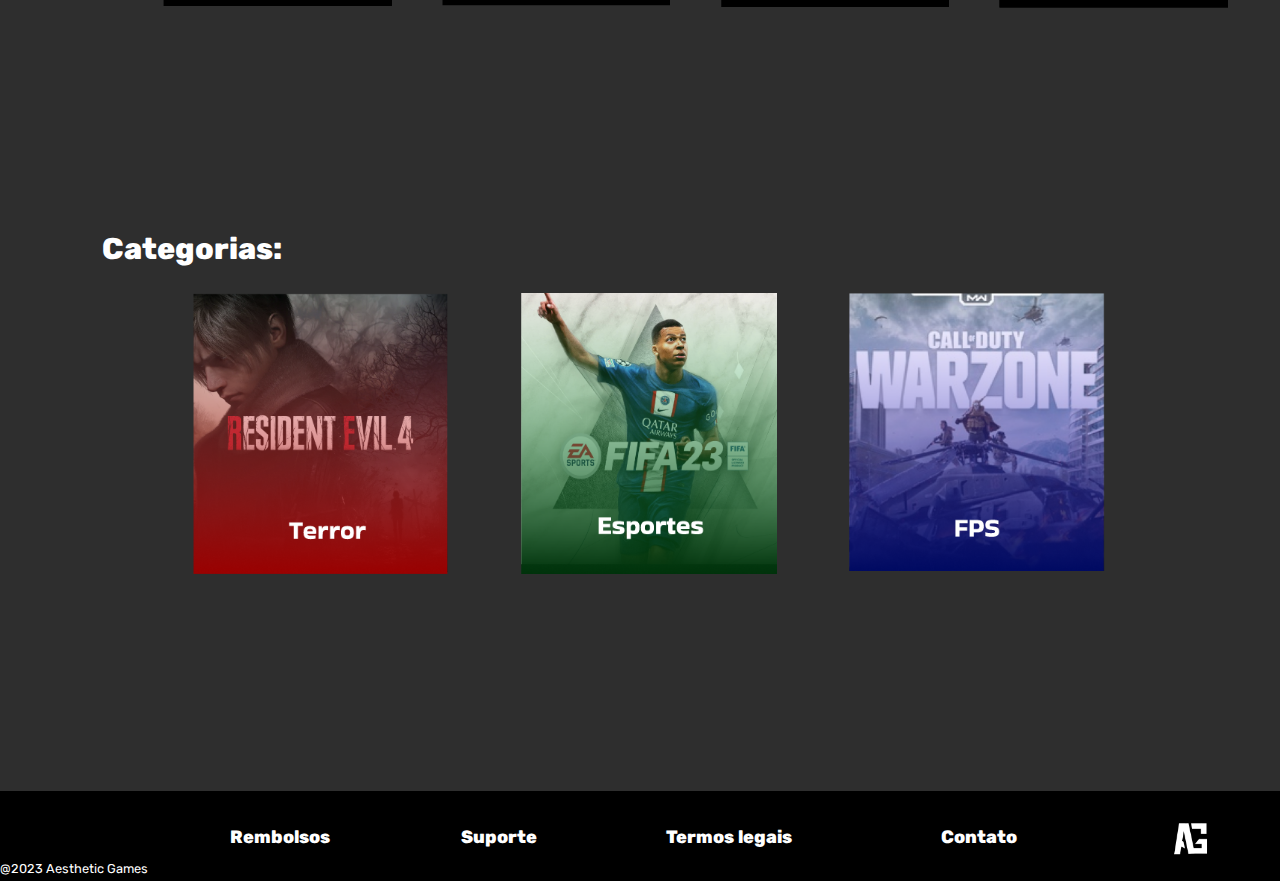
==== commit 2d2c8029: ":dizzy:feat: Site login com js e ajuste na página inicial" ====
--- a/Site/index.html
+++ b/Site/index.html
@@ -16,9 +16,7 @@
     <div id="nav2">
         <a href="#categorias"><h4 class="categoria">Categorias</h4></a>
         <h4 class="promocoes">Promoções</h4>
-        <a href="pesquisa.html">
-        <input type="text" placeholder="Pesquisa" id="barra_pesquisa">
-    </a>
+        <input type="text" placeholder="Pesquisa" id="barra_pesquisa" onclick="search()">
     </div>
     <h1 class="destaques">Destaques:</h1>
     <div class="container-slider">
@@ -33,11 +31,13 @@
     </div>
     <h1 class="ofertas">Ofertas:</h1>
     <div class="container-ofertas">
-        <img src="imgs/nba.png" class="nba_of">
-        <img src="imgs/outlast.png" class="outlast_of">
-        <img src="imgs/fifa.png" class="fifa_of">
-        <img src="imgs/h_k.png" class="hf_of">
-        <img src="imgs/warzone.png" class="war_of">
+        <button id="prev-button2"><img src="imgs/seta_d.png"></button>
+        <img src="imgs/nba.png" class="slider2">
+        <img src="imgs/outlast.png" class="slider2 on">
+        <img src="imgs/fifa.png" class="slider2 on">
+        <img src="imgs/h_k.png" class="slider2 on">
+        <img src="imgs/warzone.png" class="slider2 on">
+        <button id="next-button2"><img src="imgs/seta_d.png"></button>
     </div>
     <h1 class="categorias">Categorias:</h1>
     <div class="container-categorias"  id="categorias">
--- a/Site/css/style.css
+++ b/Site/css/style.css
@@ -103,11 +103,13 @@
 
 .container-slider{
   display: flex;
-  width: 100%;
-  min-height: 100vh;
+  width: 70%;
+  min-height: 80vh;
   align-items: center;
   justify-content: center;
   gap: 20rem;
+  margin-bottom: 170px;
+  margin-left: 270px;
 }
 
 .container-banner{
@@ -120,9 +122,14 @@
 .slider{
   opacity: 0;
   transition: opacity .2s;
-  width: 75%;
+  width: 65%;
   position: absolute;
-  height: 75%;
+  height: 65%;
+  margin-left: 20px;
+}
+
+.slider:hover{
+   cursor: pointer;
 }
 
 .on{
@@ -142,12 +149,64 @@
 
 #next-button{
     transform: rotate(180deg);
-    margin-left: 70px;
+    margin-left: 100px;
     margin-bottom: 10px;
 }
 
 #prev-button{
-    margin-right: 70px;
+    margin-right: 40px;
+}
+
+/*ofertas*/
+.ofertas{
+    margin-top: 5%;
+    margin-bottom: 2%;
+    margin-left: 8%;
+    font-size: 30px
+}
+
+.container-ofertas{
+    justify-content: space-between;
+    margin-left: 8%;
+    margin-right: 8%;
+    justify-content: center;
+    margin-bottom: 220px;
+    display: grid;
+    grid-template-columns: 1fr 1fr 1fr 1fr 1fr 1fr 1fr;
+    justify-content: space-around;
+}
+
+.slider2{
+    transition: transform .2s;
+    margin-right: 50px;
+}
+
+.slider2:hover{
+    transform: scale(1.1);
+    cursor: pointer;
+}
+
+#prev-button2, #next-button2{
+    border: none;
+    background-color: transparent;
+    cursor: pointer;
+    width: 60px;
+    height: 100px;
+    margin-top: 80px;
+}
+
+#prev-button2 img, #next-button2 img{
+    width: 60px;
+    height: 100px;
+}
+
+#prev-button{
+    margin-right: 80px;
+}
+
+#next-button2{
+    transform: rotate(180deg);
+    margin-left: 10px;
 }
 
 .categoria{
@@ -180,29 +239,6 @@
     font-size: 30px
 }
 
-
-/*ofertas*/
-.ofertas{
-    margin-top: 5%;
-    margin-bottom: 2%;
-    margin-left: 8%;
-    font-size: 30px
-}
-
-.container-ofertas{
-    display: grid;
-    grid-template-columns: 1fr 1fr 1fr 1fr 1fr;
-    justify-content: space-between;
-    margin-left: 8%;
-    margin-right: 8%;
-    justify-content: center;
-    margin-bottom: 230px;
-}
-
-.container-ofertas img{
-    width: 15vw;
-}
-
 /*categorias*/
 .categorias{
     margin-top: 5%;
@@ -221,7 +257,13 @@
 }
 
 .container-categorias img{
+    transition: transform .2s;
     width: 20vw;
+}
+
+.container-categorias img:hover{
+    transform: scale(1.05);
+    cursor: pointer;
 }
 
 /*rodapé*/
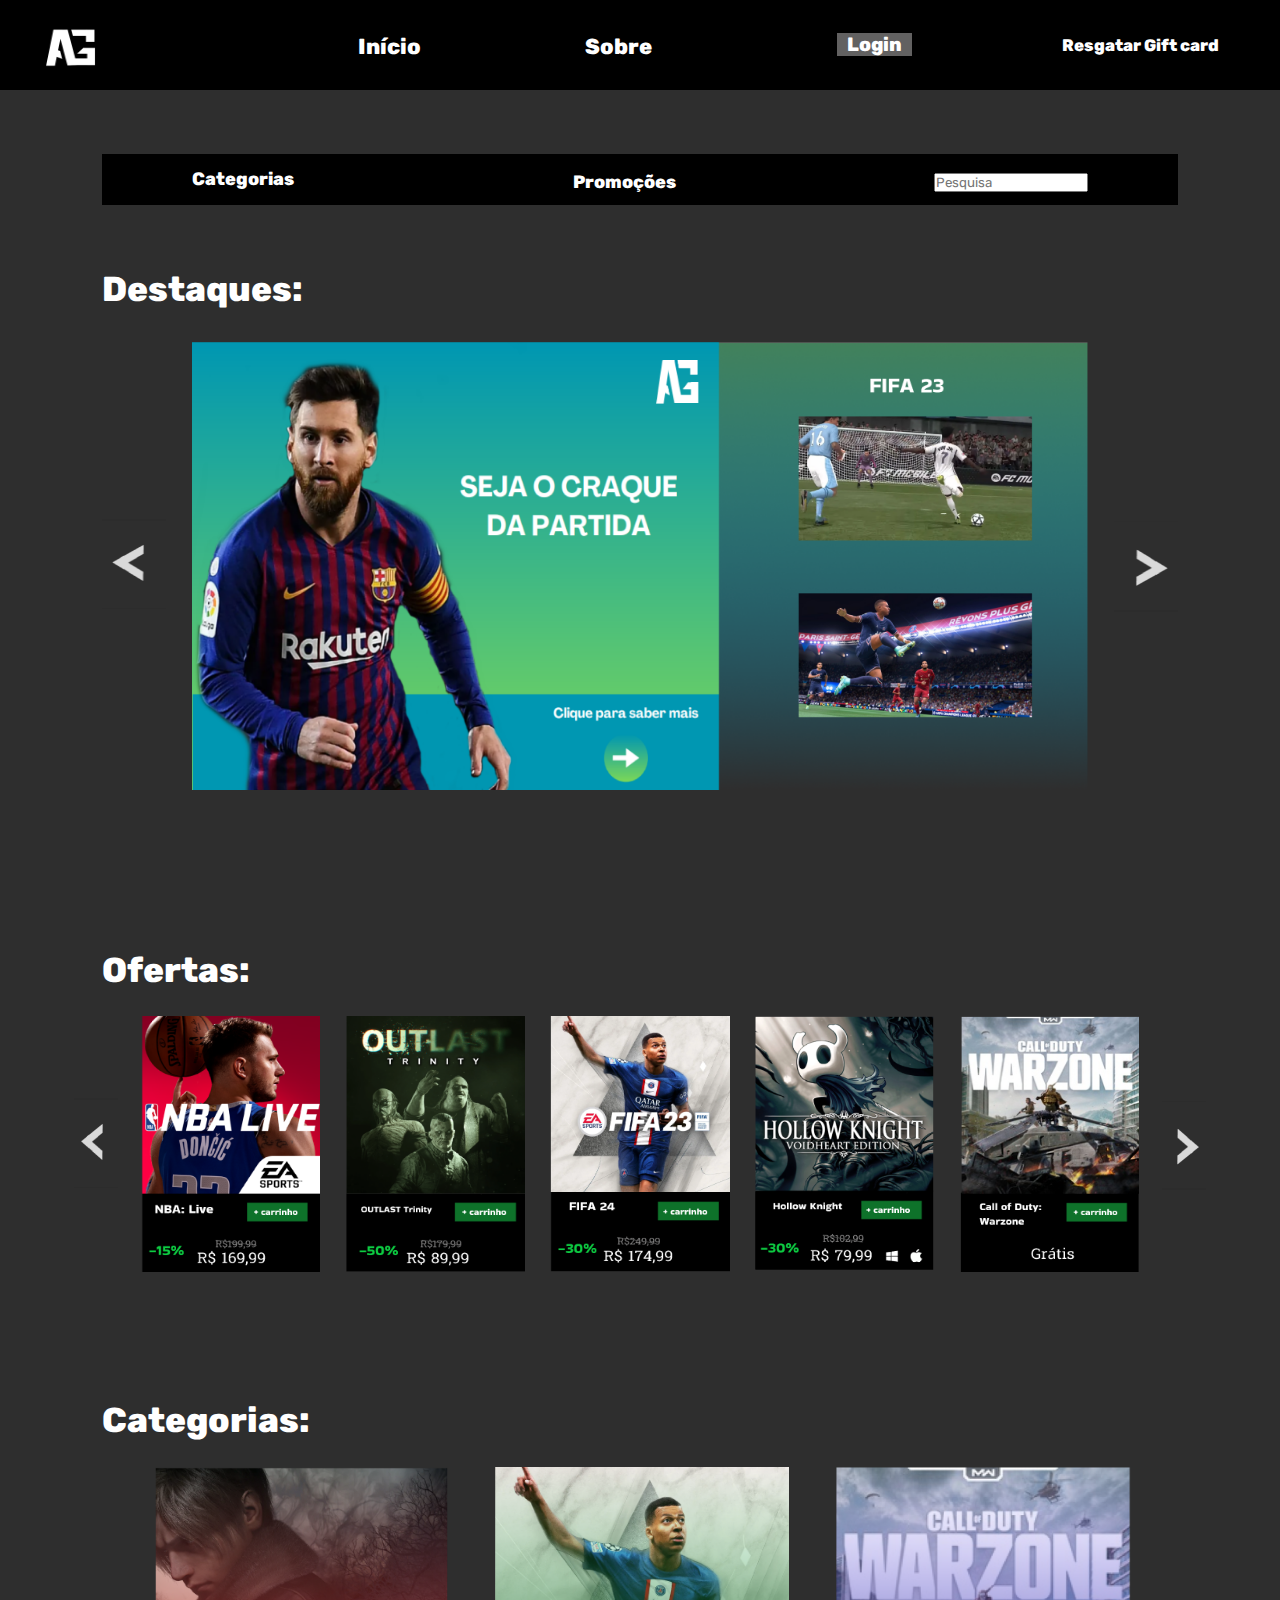
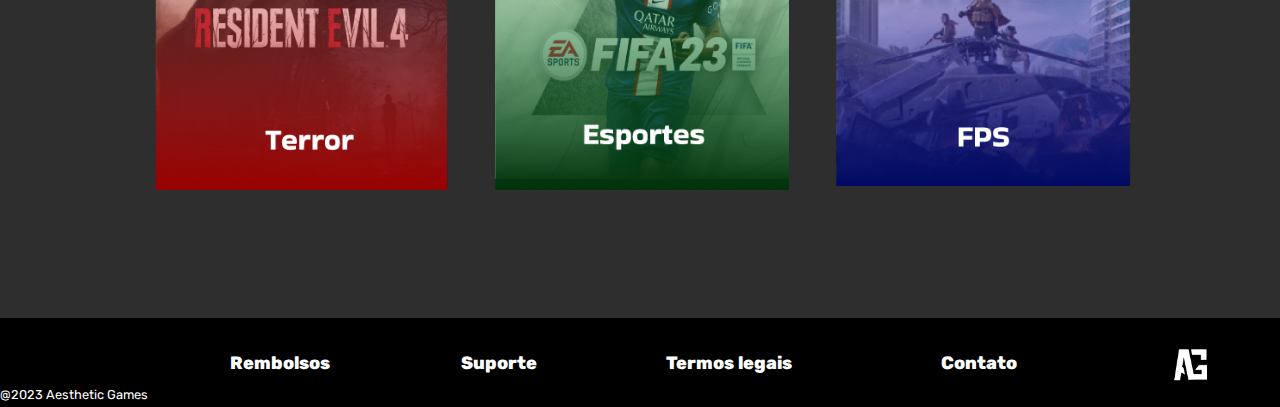
==== commit a5020ba6: ":sparkles: feat: Adicionada a responsividade da página de início." ====
--- a/Site/index.html
+++ b/Site/index.html
@@ -14,7 +14,7 @@
         <span class="resgatar">Resgatar Gift card</span>
     </div>
     <div id="nav2">
-        <a href="#categorias"><h4 class="categoria">Categorias</h4></a>
+        <a href="#categorias"><h4 id="categoria">Categorias</h4></a>
         <h4 class="promocoes">Promoções</h4>
         <input type="text" placeholder="Pesquisa" id="barra_pesquisa" onclick="search()">
     </div>
@@ -33,14 +33,14 @@
     <div class="container-ofertas">
         <button id="prev-button2"><img src="imgs/seta_d.png"></button>
         <img src="imgs/nba.png" class="slider2">
-        <img src="imgs/outlast.png" class="slider2 on">
-        <img src="imgs/fifa.png" class="slider2 on">
-        <img src="imgs/h_k.png" class="slider2 on">
+        <img src="imgs/outlast.png" class="slider2-on">
+        <img src="imgs/fifa.png" class="slider2-on">
+        <img src="imgs/h_k.png" class="slider2-on">
         <img src="imgs/warzone.png" class="slider2 on">
         <button id="next-button2"><img src="imgs/seta_d.png"></button>
     </div>
     <h1 class="categorias">Categorias:</h1>
-    <div class="container-categorias"  id="categorias">
+    <div class="container-categorias">
         <img src="imgs/terror.png" class="cat_terror">
         <img src="imgs/esportes.png" class="cat_esp">
         <img src="imgs/fps.png" class="cat_fps">
--- a/Site/css/style.css
+++ b/Site/css/style.css
@@ -101,31 +101,59 @@
     font-weight: 800;
 }
 
+#categoria{
+    margin-left: 7vw;
+    margin-top: 4%;
+}
+
+.promocoes{
+    margin-top: 3%;
+}
+
+#barra_pesquisa{
+  margin-left: 40vw;
+}
+
+/*destaques*/
+h1{
+    color: white;
+    font-size: 2.7vw;
+    font-weight: 800;
+}
+
+.destaques{
+    margin-top: 5%;
+    margin-bottom: 0;
+    margin-left: 8%;
+    font-size: 5w;
+}
+
 .container-slider{
-  display: flex;
-  width: 70%;
-  min-height: 80vh;
+  display: grid;
+  grid-template-columns: 1fr 1fr 1fr;
+  width: 70vw;
+  height: 40vw;
   align-items: center;
   justify-content: center;
-  gap: 20rem;
-  margin-bottom: 170px;
-  margin-left: 270px;
+  margin-bottom: 10%;
+  margin-left: 15%;
 }
 
 .container-banner{
+    position: absolute;
     display: flex;
     align-items: center;
     justify-content: center;
-    width: 700px;
+    width: 70vw;
+    height: 35vw;
 }
 
 .slider{
   opacity: 0;
   transition: opacity .2s;
-  width: 65%;
+  width: 70vw;
   position: absolute;
-  height: 65%;
-  margin-left: 20px;
+  height: 35vw;
 }
 
 .slider:hover{
@@ -142,43 +170,57 @@
     cursor: pointer;
 }
 
-#prev-button img, #next-button img{
-    width: 80%;
-    height: 80%;
+#prev-button img{
+    width: 5vw;
+    height: 7vw;
+}
+
+#next-button img{
+    width: 5vw;
+    height: 7vw;
+}
+
+#prev-button{
+    margin-right: 79vw;
 }
 
 #next-button{
     transform: rotate(180deg);
-    margin-left: 100px;
-    margin-bottom: 10px;
-}
-
-#prev-button{
-    margin-right: 40px;
-}
+    position: absolute;
+    margin-left: 72vw;
+}
+
 
 /*ofertas*/
 .ofertas{
     margin-top: 5%;
     margin-bottom: 2%;
     margin-left: 8%;
-    font-size: 30px
+    font-size: 5w;
 }
 
 .container-ofertas{
-    justify-content: space-between;
+    display: grid;
+    grid-template-columns: 1fr 1fr 1fr 1fr 1fr 1fr 1fr;
     margin-left: 8%;
     margin-right: 8%;
+    margin-bottom: 10%;
     justify-content: center;
-    margin-bottom: 220px;
-    display: grid;
-    grid-template-columns: 1fr 1fr 1fr 1fr 1fr 1fr 1fr;
-    justify-content: space-around;
 }
 
 .slider2{
     transition: transform .2s;
-    margin-right: 50px;
+    margin-right: 1vw;
+    margin-left: 1vw;
+    width: 14vw;
+    height: 20vw;
+}
+
+.slider2-on{
+    width: 14vw;
+    height: 20vw;
+    margin-right: 1vw;
+    margin-left: 1vw;
 }
 
 .slider2:hover{
@@ -190,23 +232,20 @@
     border: none;
     background-color: transparent;
     cursor: pointer;
-    width: 60px;
-    height: 100px;
-    margin-top: 80px;
-}
-
-#prev-button2 img, #next-button2 img{
-    width: 60px;
-    height: 100px;
-}
-
-#prev-button{
-    margin-right: 80px;
+    width: 5vw;
+}
+
+#prev-button2 img{
+    height: 7vw;
+
+}
+
+#next-button2 img{
+    height: 7vw;
 }
 
 #next-button2{
     transform: rotate(180deg);
-    margin-left: 10px;
 }
 
 .categoria{
@@ -225,40 +264,25 @@
     width: 12vw;
 }
 
-/*destaques*/
-h1{
-    color: white;
-    font-size: 2.7vw;
-    font-weight: 800;
-}
-
-.destaques{
-    margin-top: 5%;
-    margin-bottom: 0;
-    margin-left: 8%;
-    font-size: 30px
-}
-
 /*categorias*/
 .categorias{
     margin-top: 5%;
     margin-bottom: 2%;
     margin-left: 8%;
-    font-size: 30px
+    font-size: 5w;
 }
 
 .container-categorias{
     display: grid;
     grid-template-columns: 1fr 1fr 1fr;
-    justify-content: space-between;
-    margin-left: 15%;
+    margin-left: 12%;
     margin-right: 8%;
-    margin-bottom: 17%;
+    margin-bottom: 10%;
 }
 
 .container-categorias img{
     transition: transform .2s;
-    width: 20vw;
+    width: 23vw;
 }
 
 .container-categorias img:hover{
